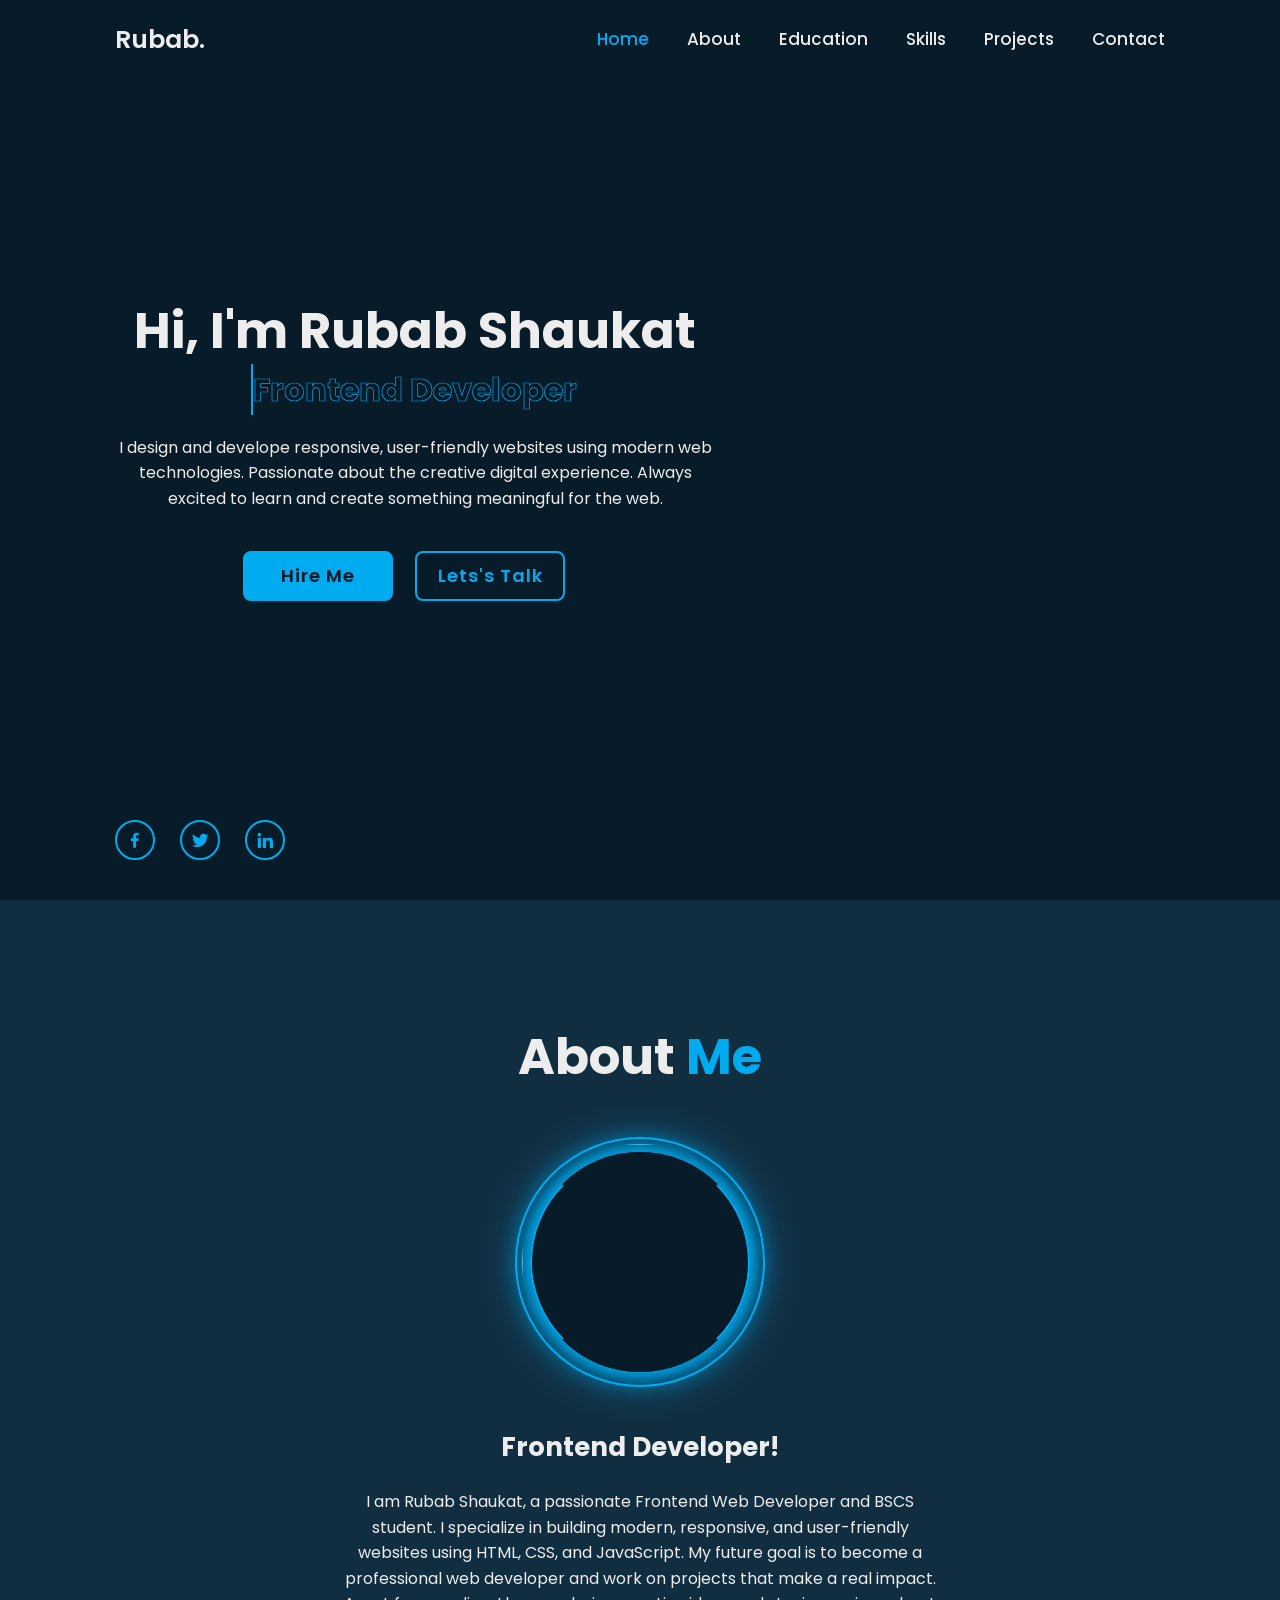
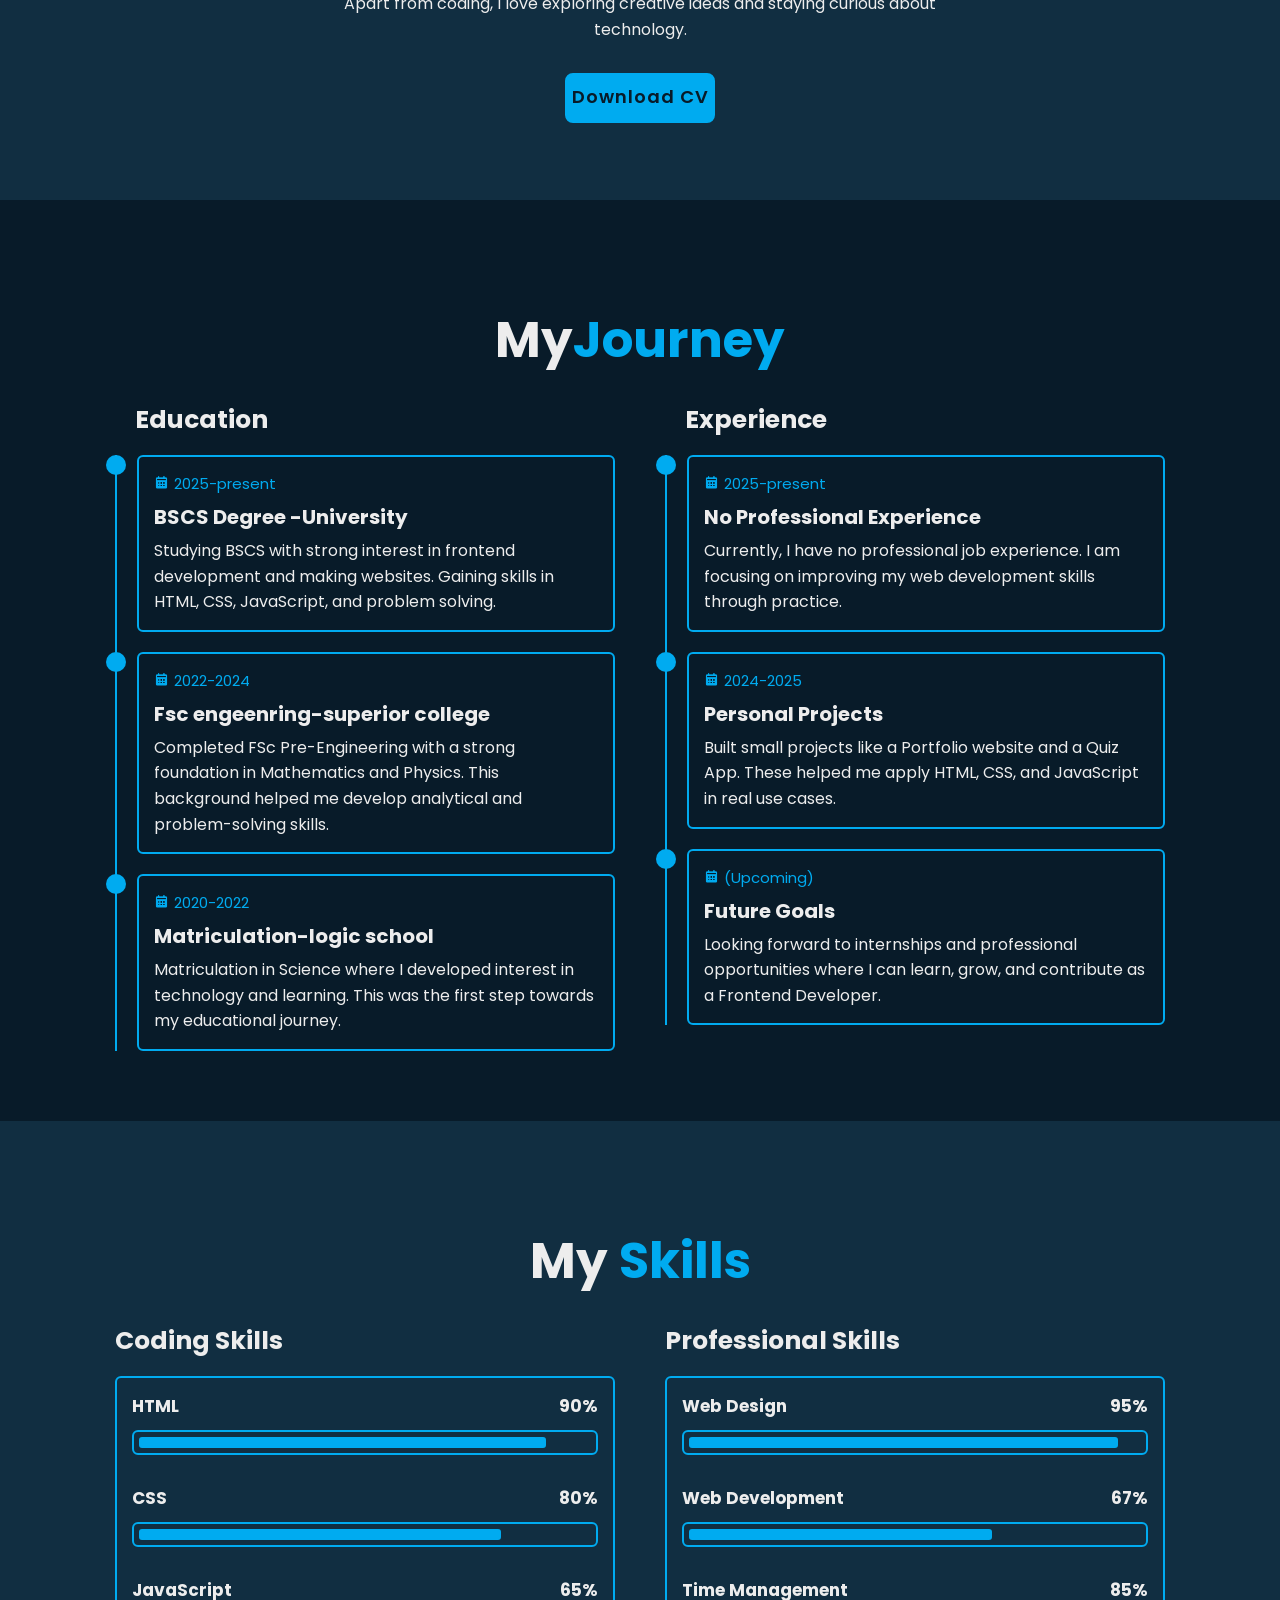
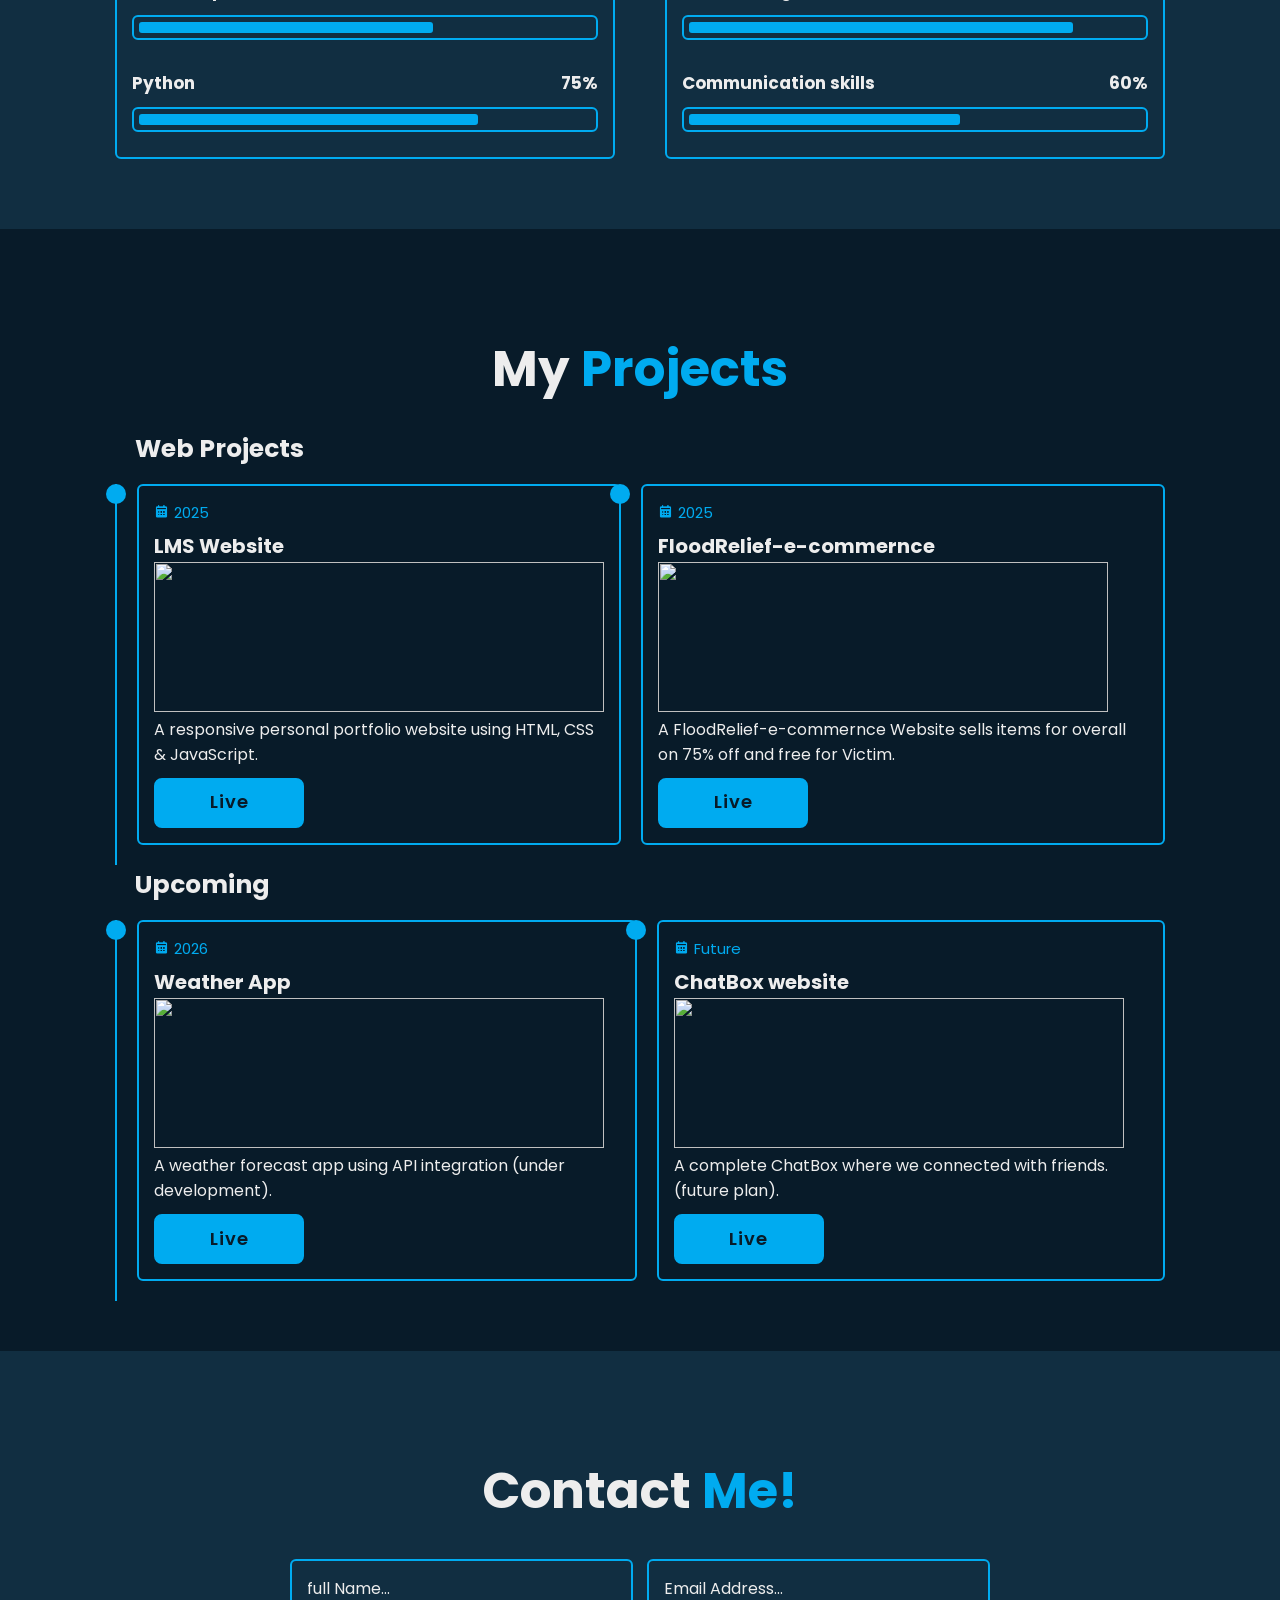
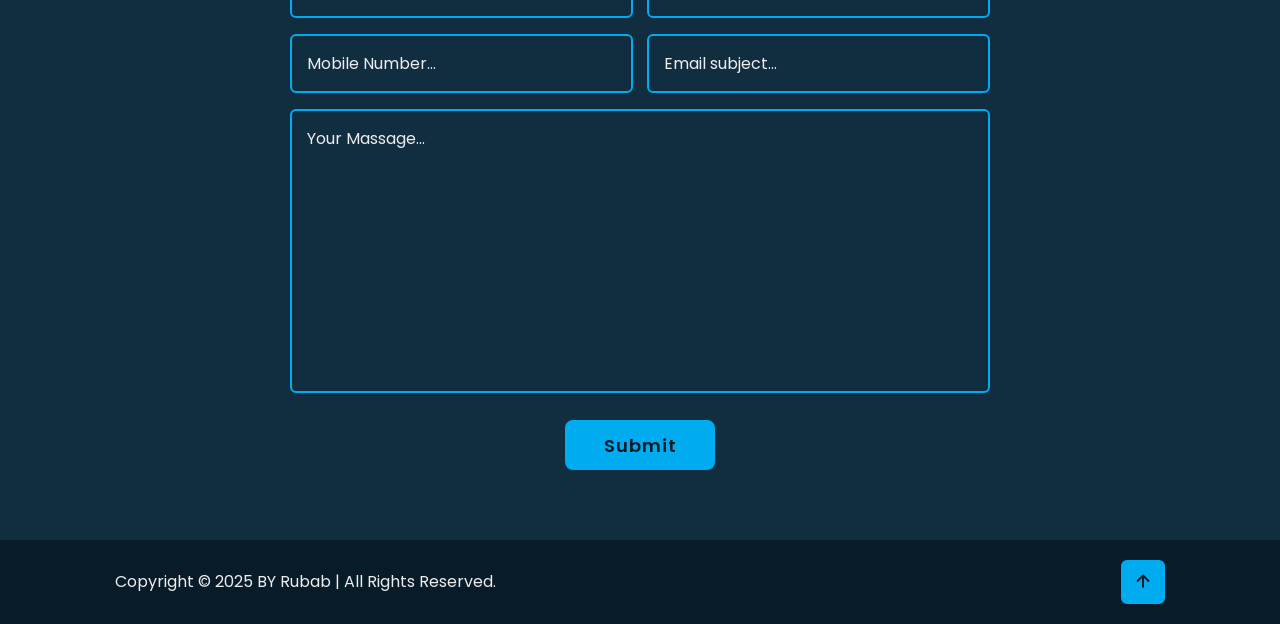
==== porfolio.html @ 474b60fb "Add files via upload" ====
<!DOCTYPE html>
<html lang="en">
<head>
    <meta charset="UTF-8">
    <meta name="viewport" content="width=device-width, initial-scale=1.0">
    <meta name="author" content="Rubab Shaukat">
    <meta name="description" content="Rubab Shaukat-Frontend Developer Portfolio">
    <meta name="keywords" content="Rubab Shaukat, Frontend Developer,HTML,CSS,Python Portfolio">
    <title>Rubab Shaukat'portfolio</title>
      <link rel="stylesheet" href="portfolio.css"
              <!-- box icons -->
    <link href="https://unpkg.com/boxicons@2.1.4/css/boxicons.min.css" rel='stylesheet'>

</head>
<body>
    <!-- header section -->
     <header class="header">
        <a href="#" class="logo">Rubab.<span class="animate" style="--i:1;"></span></a>

        <div class="bx bx-menu" id="menu-icon"><span class="animate" style="--i:2;"></span></div>


        <nav class="navbar">
        <a href="#home" class="active">Home</a>
        <a href="#about">About</a>
        <a href="#education">Education</a>
        <a href="#skills">Skills</a>
        <a href="#projects">Projects</a>
        <a href="#contact">Contact</a>

        <span class="active-nav"></span>
        <span class="animate" style="--i:2;"></span>
     </nav>
    </header>

     <!-- home section -->
      <section class="home show-animate" id="home">
        <div class="home-content">
            <h1>Hi, I'm <span>Rubab Shaukat</span></h1>
         <div class="text-animate">
            <h3>Frontend Developer</h3>
            <!-- <span class="animate" style="--i:3;"></span> -->
         </div>
         <p>I design and develope responsive,
        user-friendly websites using modern web technologies.
        Passionate about the creative digital experience.
        Always excited to learn and create something meaningful for the web.
        <span class="animate" style="--i:4;"></span>
         </p>
         <div class="btn-box">
            <a href="#" class="btn">Hire Me</a>
            <a href="#" class="btn">Lets's Talk</a>
            <span class="animate" style="--i:5;"></span>
         </div>
        </div>
         <div class="home-sci">
            <a href="#"><i class='bx bxl-facebook'></i></a>
            <a href="#"><i class='bx bxl-twitter'></i></a>
            <a href="#"><i class='bx bxl-linkedin'></i></a>
            <!-- <span class="animate" style="--i:6;"></span> -->
         </div>
         <div class="home-imghover"></div>
         <!-- <span class="animate " style="--i:7;"></span> -->
      </section>

      <!-- about section -->
       <section class="about" id="about">
         <h2 class="heading">About <span>Me</span></h2>
         <div class="about-img">
            <img src="images/main1.png" alt="">
            <span class="circle-spin"></span>
         </div>
         <div class="about-content">
            <h3>Frontend Developer!</h3>
            <p>I am Rubab Shaukat, a passionate Frontend Web Developer and BSCS student.  
            I specialize in building modern, responsive, and user-friendly websites using HTML, CSS, and JavaScript.    
            My future goal is to become a professional web developer and work on projects that make a real impact.  
            Apart from coding, I love exploring creative ideas and staying curious about technology.</p>
            <div class="btn-box btns">
               <a href="documents/CV.pdf" class="btn">Download CV</a>

            </div>
         </div>
       </section>
         <!-- Education section -->
          <section class="education" id="education">
            <h2 class="heading">My<span>Journey</span></h2>


       <div class="education-row">
         <div class="education-column">
            <h3 class="title">Education</h3>
            <div class="education-box">
               <div class="education-content">
                  <div class="content">
                     <div class="year"><i class='bx bxs-calendar'></i>2025-present</div>
                     <h3>BSCS Degree -University</h3>
                   <p>Studying BSCS with strong interest in frontend development and making websites.  
                    Gaining skills
                               in HTML, CSS, JavaScript, and problem solving.</p>
                  </div>
               </div>
               <div class="education-content">
                  <div class="content">
                     <div class="year"><i class='bx bxs-calendar'></i>2022-2024</div>
                     <h3>Fsc engeenring-superior college</h3>
                    <p>Completed FSc Pre-Engineering with a strong foundation in Mathematics and Physics.  
                      This background
                               helped me develop analytical and problem-solving skills.</p>
                  </div>
               </div>
                <div class="education-content">
                  <div class="content">
                     <div class="year"><i class='bx bxs-calendar'></i>2020-2022</div>
                     <h3>Matriculation-logic school</h3>
                      <p>Matriculation in Science where I developed interest in technology and learning.  
                          This was 
                                the first step towards my educational journey.</p>
                </div>
               </div>
            </div>
         </div>
         <div class="education-column">
            <h3 class="title">Experience</h3>
            <div class="education-box">
               <div class="education-content">
                  <div class="content">
                     <div class="year"><i class='bx bxs-calendar'></i>2025-present</div>
                     <h3>No Professional Experience</h3>
                   <p>Currently, I have no professional job experience. I am focusing on improving 
                               my web development skills through practice.</p>
                  </div>
               </div>
               <div class="education-content">
                  <div class="content">
                     <div class="year"><i class='bx bxs-calendar'></i>2024-2025</div>
                     <h3>Personal Projects</h3>
                    <p>Built small projects like a Portfolio website and a Quiz App. These helped me 
                          apply HTML, CSS, and JavaScript in real use cases.</p>
                  </div>
               </div>
                <div class="education-content">
                  <div class="content">
                     <div class="year"><i class='bx bxs-calendar'></i>(Upcoming)</div>
                     <h3>Future Goals</h3>
                      <p>Looking forward to internships and professional opportunities where I can learn, 
                         grow, and contribute as a Frontend Developer.</p>
                </div>
               </div>
            </div>
         </div>
       </div>
          </section>
                  <!-- skills section -->
                  <section class="skills" id="skills">
                     <h2 class="heading">My <span>Skills</span></h2>
                     <div class="skills-row">
                        <div class="skills-column">
                           <h2 class="title">Coding Skills</h2>
                           <div class="skills-box">
                              <div class="skills-content">
                                 <div class="progress">
                                    <h3>HTML<span>90%</span></h3>
                                    <div class="bar"><span></span></div>

                                 </div><div class="progress">
                                    <h3>CSS<span>80%</span></h3>
                                    <div class="bar"><span></span></div>
                                 </div>

                                 <div class="progress">
                                    <h3>JavaScript<span>65%</span></h3>
                                    <div class="bar"><span></span></div>
                                 </div>
                                   
                                 <div class="progress">
                                    <h3>Python <span>75%</span></h3>
                                    <div class="bar"><span></span></div>
                                 </div>
                              </div>
                           </div>
                        </div>
                        
                        <div class="skills-column">
                           <h2 class="title">Professional Skills</h2>
                           <div class="skills-box">
                              <div class="skills-content">
                                 <div class="progress">
                                    <h3>Web Design<span>95%</span></h3>
                                    <div class="bar"><span></span></div>

                                 </div><div class="progress">
                                    <h3>Web Development<span>67%</span></h3>
                                    <div class="bar"><span></span></div>
                                 </div>

                                 <div class="progress">
                                    <h3>Time Management <span>85%</span></h3>
                                    <div class="bar"><span></span></div>
                                 </div>
                                   
                                 <div class="progress">
                                    <h3>Communication skills <span>60%</span></h3>
                                    <div class="bar"><span></span></div>
                                 </div>
                              </div>
                           </div>
                        </div>
                       </div>
                  </section>   
              <!-- Projects section -->
<section class="projects" id="projects">
   <h2 class="heading">My <span>Projects</span></h2>

   <!-- <div class="projects-row"> -->

      <div class="projects-column">
         <h3 class="title">Web Projects</h3>
         <div class="projects-box">

            <div class="projects-content">
               <div class="content">
                  <div class="year"><i class='bx bxs-calendar'></i>2025</div>
                  <h3>LMS Website</h3>
                  <img src="https://media.istockphoto.com/id/1411195926/photo/project-manager-working-on-laptop-and-updating-tasks-and-milestones-progress-planning-with.jpg?s=612x612&w=0&k=20&c=5A0CEsRbIrgnci0Q7LSxbrUZ1pliXy8C04ffpnjnVIw=">
                  <p>A responsive personal portfolio website using HTML, CSS & JavaScript.</p>
                  <div class="btn-box btns">
                     <a href="lms.html" class="btn">Live</a>
                  </div>
               </div>
            </div>

            <div class="projects-content">
               <div class="content">
                  <div class="year"><i class='bx bxs-calendar'></i>2025</div>
                  <h3>FloodRelief-e-commernce</h3>
                  <img src="images/flood image.png">
                  <p>A FloodRelief-e-commernce Website sells items for overall on 75% off and free for Victim.</p>
                  <div class="btn-box btns">
                     <a href="e-commernce.html" class="btn">Live</a>
                  </div>
               </div>
            </div>

         <!-- </div> -->
      </div>

      <div class="projects-column">
         <h3 class="title">Upcoming</h3>
         <div class="projects-box">

            <div class="projects-content">
               <div class="content">
                  <div class="year"><i class='bx bxs-calendar'></i>2026</div>
                  <h3>Weather App</h3>
                  <img src="https://uizard.io/static/cc8ecd7d1ee2829cb731e19bc9068a97/a8e47/3f890990a7fa974eb4738e037c054e2e91b3fa41-1440x835.png">
                  <p>A weather forecast app using API integration (under development).</p>
                  <div class="btn-box btns">
                     <a href="#" class="btn">Live</a>
                  </div>
               </div>
            </div>

            <div class="projects-content">
               <div class="content">
                  <div class="year"><i class='bx bxs-calendar'></i>Future</div>
                  <h3>ChatBox website</h3>
                  <img src="https://img.freepik.com/free-vector/dialogue-chat-clouds-speech-bubble-icon-from-lines-triangles-particle-style-design-low-poly-technology-devices-people-communication-concept-blue-background_587448-471.jpg">
                  <p>A complete ChatBox where we connected with friends. (future plan).</p>
                  <div class="btn-box btns">
                     <a href="#" class="btn">Live</a>
                  </div>
               </div>
            </div>

         </div>
      </div>
         </div>
   
   </div>
</section>


                  <!-- Contact section -->

                  <section class="contact" id="contact">
                     <h2 class="heading">
                        Contact <span>Me!</span>
                     </h2>
                     <form action="#">
                        <div class="input-box">
                           <div class="input-field">
                              <input type="text" placeholder="full Name..." required> 
                              <span class="focus"></span>
                           </div>

                           <div class="input-field">
                              <input type="text" placeholder="Email Address..." required> 
                              <span class="focus"></span>
                           </div>
                        </div>
                           
                        <div class="input-box">
                           <div class="input-field">
                              <input type="number" placeholder="Mobile Number..." required> 
                              <span class="focus"></span>
                           </div>

                           <div class="input-field">
                              <input type="text" placeholder="Email subject..." required> 
                              <span class="focus"></span>
                           </div>
                        </div>

          <div class="textarea-field">
            <textarea name="" id="" cols="30" rows="10" placeholder="Your Massage..."></textarea>
            <span class="focus"></span>
          </div>
             <div class="btn-box btns">
               <button type="submit" class="btn">
                Submit
               </button>
             </div>
              </form>
            </section>
                  <!----footer section -->


            <footer class="footer">
               <div class="footer-text">
                  <p>Copyright &copy; 2025 BY Rubab | All Rights Reserved.</p>
               </div>
               <div class="footer-iconTop">
                  <a href="#"><i class='bx bx-up-arrow-alt'></i></a>
               </div>
            </footer>
            <script src="portfolio.js"></script>

</body>
</html>
---- portfolio.css ----
@import url('https://fonts.googleapis.com/css2?family=poppins:wight@300;400;500;600;700;800;900&display=swap');

*{
    font-family: 'poppins',sans-serif;
    margin: 0;
    padding: 0;
    box-sizing: border-box;
    text-decoration: none;
    border: none;
    outline: none;
    scroll-behavior: smooth;
}

:root{
    --bg-color:#081b29;
    --second-bg-color:#112e41;
    --text-color:#ededed;
    --main-color:#00abf0;
    --third-bg-color:#f000cc;

}
html{
    font-size: 62.5%;
    overflow-x: hidden;
}
body{
    background: var(--bg-color);
    color: var(--text-color);
    font-family: Arial, sans-serif;
     line-height: 1.6;  
}
.header{
    position: fixed;
    top: 0;
    left: 0;
    width: 100%;
    padding: 2rem 9%;
    background: transparent;
    display: flex;
    justify-content: space-between;
    align-items: center;
    z-index: 100; 
    transition: .3s;
}
.header.sticky{
    background: var(--bg-color);
}

.logo {
    position: relative;
    font-size: 2.5rem;
    color: var(--text-color);
    font-weight: 600;
    
}
 .navbar {
    position: relative;
 }

.navbar a{
    font-size: 1.7rem;
    color: var(--text-color);
    font-weight: 500;
    margin-left: 3.5rem;
    transition: .3s;
}
.navbar a:hover{
    color: var(--main-color);
}
.navbar a:hover,
.navbar a.active{
    color: var(--main-color);
}
#menu-icon{
    position: relative;
    font-size: 3.6rem;
    color: var(--text-color);
    cursor: pointer;
     display: none;

}

section{
    min-height: 100vh;
    padding: 10rem 9% 2rem;
   /* padding: 80px 10%; */
   opacity: 0;
   transform: translateY(50px);
   transition: all 1s ease;

}
section.show {
  opacity: 1;
  transform: translateY(0);
}

.home{
    display: flex;
    align-items: center;
    padding: 0 9%;
    background: url(images/abcd.png) no-repeat ;
    background-size:750px 570px;
    background-position:right;

}
 .home-content{
    max-width: 60rem;
    z-index: 99;
    display: flex;
    align-items: center;
    flex-direction: column;
    text-align: center;
 }
 .home-content h1{
    /* position: relative;
    display: inline-block; */
    font-size: 5rem;
    font-weight: 700;
    line-height: 1.3;
 }

 .home-content h1 span{
    color: var(--text-color);
 }
 .home-content .text-animate{
    position: relative;
    width: 32.8rem;
 }

.home-content .text-animate h3{
    font-size: 3.2rem;
    font-weight: 700;
    color: transparent;
    -webkit-text-stroke: .7px var(--main-color);
    background-image:linear-gradient(var(--main-color),var(--main-color));
    background-repeat: no-repeat;
    -webkit-background-clip: text;
    background-position: -33rem 0;
    animation: homeBgText 6s linear infinite;
    animation-delay: 2s;
}
 .home-content .text-animate h3::before{
    content: "";
    position: absolute;
    top: 0;
    left: 0;
    width: 0;
    height: 100%;
    border-right: 2px solid var(--main-color);
    z-index: -1;
    animation: homeCursorText 6s linear infinite;
    animation-delay: 2s;
 }


.home-content p{
    font-size: 1.6rem;
    margin: 2rem 0 4rem;
}
.btn-box{
    position: relative;
    display: flex;
    justify-content: space-between;
    width: 34.5rem;
    height: 5rem;
}
.btn-box .btn{
    position: relative;
    display: inline-flex;
    justify-content: center;
    align-items: center;
    width: 15rem;
    height: 100%;
    background: var(--main-color);
     border: .2rem solid var(--main-color);
     border-radius: .8rem;
     font-size: 1.8rem;
     font-weight: 600;
     letter-spacing: .1rem;
     color: var(--bg-color);
     z-index: 1;
     overflow: hidden;
     transition: .5s;
}
.btn-box .btn:hover{
    color: var(--main-color);
}
.btn-box .btn:nth-child(2){
    background: transparent;
    color: var(--main-color);
}
.btn-box .btn:nth-child(2):hover{
    color: var(--bg-color);
}
.btn-box .btn:nth-child(2)::before{
    background: var(--main-color);
}

.btn-box .btn::before{
    content: "";
    position: absolute;
    top: 0;
    left: 0;
    width: 0;
    height: 100%;
    background: var(--bg-color);
    z-index: -1;
    transition: .5s;
}
.btn-box .btn:hover:before{
      width: 100%;
}
.home-sci{
    position: absolute;
    bottom: 4rem;
    width: 170px;
    display: flex;
    justify-content: space-between;

}
.home-sci a{
    position: relative;
    display: inline-flex;
    justify-content: center;
    align-items: center;
    width: 40px;
    height: 40px;
    background: transparent;
    border: .2rem solid var(--main-color);
    border-radius: 50%;
    font-size: 20px;
    color: var(--main-color);
    z-index: 1;
    overflow: hidden;
    transition: .5s;

}
.home-sci a:hover{
    color: var(--bg-color);
}

.home-sci a::before{
    content: "";
    position: absolute;
    top: 0;
    left: 0;
    width: 0;
     height: 100%;
     background: var(--main-color);
     z-index: -1;
     transition: .5s;
     
    
}
 .home-sci a:hover::before{
        width: 100%;
 }

 .home-imghover{
    position: absolute;
    top: 0;
    right: 0;
    width: 45%;
    height: 100%;
    background: transparent;
    transition: 3s;

 }
 .home-imghover:hover{
    background: var(--bg-color);
     opacity: 1;
 }
  .about {
    display: flex;
    justify-content: center;
    align-items: center;
    flex-direction: column;
    gap: 2rem;
    background:var(--second-bg-color);
    padding-bottom: 6rem;
 }
 .heading{
    font-size: 5rem;
    margin-bottom: 2rem;
    text-align: center;

 }
 span{
    color: var(--main-color);
 }
 .about-img{
    position: relative;
    width: 25rem;
    height: 25rem;
     border-radius:50%;
    display: flex;
    justify-content: center;
    align-items: center;
    /* background: var(--second-bg-color); */
 }
.about-img img{
    background: var(--bg-color);
    border-radius: 60%;
    border: .2rem solid var(--main-color);
    width: 250px;
     height: 250px;
    padding: 5px;
    animation: spin 8s linear infinite;
}

.about-img .circle-spin{
    position: absolute;
    transition: translate(-50%,50%) rotate(0);
    border: 50%;
    border-top: .2rem solid var(--bg-color);
    border-bottom: .2rem solid var(--bg-color);
    border-left: .2rem solid var(--main-color);
    border-right: .2rem solid var(--main-color);
    border-radius: 50%;
    top: 50%;
   left: 50%;
   width: 220px;
   height: 220px;
   transform: translate(-50%, -50%);
   animation: circleRotate 8s linear infinite;
   z-index: 1;
   box-shadow: 0 0 15px var(--main-color), 
              0 0 30px var(--main-color), 
              0 0 45px var(--main-color);
}
 .about-content{
    text-align: center;
    margin-top: 20px;
   max-width: 600px;
 }
 .about-content h3{
    font-size: 2.6rem;
 }
 .about-content p{
    font-size: 1.6rem;
    margin: 2rem 0 3rem;
 }
 .btn-box.btns{
    display: inline-block;
    width: 15rem;
 }
   .btn-box.btns a::before{
    background: var(--bg-color);
   }

   .education{
    display: flex;
    justify-content: center;
    align-items: center;
    flex-direction: column;
    min-height: auto;
    padding-bottom: 5rem;

   }
    .education .education-row{
        display: flex;
        flex-wrap: wrap;
        gap: 5rem;
    }
    .education-row .education-column{
        flex: 1 1 40rem;
    }
    .education-column .title{
        font-size: 2.5rem;
        margin: 0 0 1.5rem 2rem;
    }
    .education-column .education-box{
           border-left:.2rem solid var(--main-color);

    }
    .education-box .education-content{
        position: relative;
        padding-left: 2rem;
    }
    .education-box .education-content::before{
        content: "";
        position: absolute;
        top: 0;
        left: -1.1rem;
        width: 2rem;
        height: 2rem;
        background: var(--main-color);
        border-radius: 50%;
    }


    .education-content .content{
        position: relative;
        padding: 1.5rem;
        border: .2rem  solid var(--main-color);
        border-radius: .6rem;
        margin-bottom: 2rem;
        overflow: hidden;
    }
   .education-content .content::before{
    content: "";
     position: absolute;
     top: 0;
     left: 0;
     width: 0;
     height: 100%;
     background: var(--second-bg-color);
     z-index: -1;
     transition: .5s;
  }
    .education-content .content:hover:before{
          width: 100%;
    }
    .education-content .content .year{
        font-size: 1.5rem;
        color:var(--main-color);
        padding-bottom: .5rem;
    }
    .education-content .content .year i{
        padding-right: .5rem;
    }
    .education-content .content h3{
        font-size: 2rem;
    }
    .education-content .content p{
        font-size: 1.6rem;
        padding-top: .5rem;
    }

    .skills{
        min-height: auto;
        padding-bottom: 7rem;
        background: var(--second-bg-color);
    }
    .skills .skills-row{
        display: flex;
        flex: wrap;
        gap: 5rem;
     }
      .skills-row .skills-column{
        flex: 1 1 40rem;

      }
      .skills-column .title{
        font-size: 2.5rem;
        margin: 0 0 1.5rem;
      }
      .skills-box .skills-content{
        position: relative;
        border: .2rem solid var(--main-color);
        border-radius: .6rem;
        padding: .5rem 1.5rem;
        z-index: 1;
        overflow: hidden;
      }
     .skills-box .skills-content::before{
         content: "";
         position: absolute;
         top: 0;
         left: 0;
         width: 0;
         height: 100%;
         background: var(--bg-color);
         z-index:-1;
         transition: .5s;
    }
    .skills-box .skills-content:hover:before{
         width: 100%;
    }

       .skills-content .progress{
        padding: 1rem 0;
       }
       .skills-content .progress h3{
        font-size: 1.7rem;
        display: flex;
        justify-content: space-between;
       }

       .skills-content .progress h3 span{
        color: var(--text-color);
       }
       .skills-content .progress .bar{
        height: 2.5rem;
        border-radius: .6rem;
        border: .2rem solid var(--main-color);
        padding: .5rem;
        margin: 1rem 0;
       }
       .skills-content .progress .bar span{
        display: block;
        height: 100%;
        border-radius: .3rem;
        background: var(--main-color);
       }
       .skills-column:nth-child(1) .skills-content .progress:nth-child(1) .bar span{
        width: 90%;
       }
       .skills-column:nth-child(1) .skills-content .progress:nth-child(2) .bar span{
        width: 80%;
       }
       .skills-column:nth-child(1) .skills-content .progress:nth-child(3) .bar span{
        width: 65%;
       }
       .skills-column:nth-child(1) .skills-content .progress:nth-child(4) .bar span{
        width: 75%;
       }

       .skills-column:nth-child(2) .skills-content .progress:nth-child(1) .bar span{
        width: 95%;
       }
       .skills-column:nth-child(2) .skills-content .progress:nth-child(2) .bar span{
        width: 67%;
       }
       .skills-column:nth-child(2) .skills-content .progress:nth-child(3) .bar span{
        width: 85%;
       }
       .skills-column:nth-child(2) .skills-content .progress:nth-child(4) .bar span{
        width: 60%;
       }


          .projects {
            display: flex;
            justify-content: center;
             align-items: center;
             flex-direction: column;
             min-height: auto;
              padding-bottom: 5rem;
             background: var(--bg-color);
}

        .projects .projects-row {
            display: flex;
           flex-wrap: wrap;
            gap: 5rem;
}

         .projects-row .projects-column {
           flex: 1 1 40rem;
}

        .projects-column .title {
            font-size: 2.5rem;
             margin: 0 0 1.5rem 2rem;
}

         .projects-column .projects-box {
         border-left: .2rem solid var(--main-color);
           display: flex;
}

       .projects-box .projects-content {
         position: relative;
         padding-left: 2rem;
         display: flex;
}

      .projects-box .projects-content::before {
         content: "";
        position: absolute;
        top: 0;
       left: -1.1rem;
       width: 2rem;
        height: 2rem;
       background: var(--main-color);
        border-radius: 50%;
}

         .projects-content .content {
        position: relative;
       padding: 1.5rem;
         border: .2rem solid var(--main-color);
         border-radius: .6rem;
      margin-bottom: 2rem;
         overflow: hidden;
}

           .projects-content .content::before {
          content: "";
        position: absolute;
           top: 0;
          left: 0;
          width: 0;
         height: 100%;
       background: var(--bg-color);
        z-index: -1;
         transition: .5s;
}

          .projects-content .content:hover::before {
             width: 100%;
}

             .projects-content .content .year {
              font-size: 1.5rem;
               color: var(--main-color);
              padding-bottom: .5rem;
}

            .projects-content .content .year i {
               padding-right: .5rem;
}

            .projects-content .content h3 {
               font-size: 2rem;
}

            .projects-content .content p {
             font-size: 1.6rem;
              padding-top: .5rem;
              margin-bottom: 1rem;
}

           .projects-column .projects-content .content img{
            display: flex;
             width: 450px;
              height: 150px;
 }

       .contact{
        min-height: auto;
        padding-bottom: 7rem;
        background: var(--second-bg-color);
       }
       .contact form{
        max-width: 70rem;
        margin: 0 auto;
        text-align: center;
       }
        .contact form .input-box{
            position: relative;
            display: flex;
            justify-content: space-between;
            flex-wrap: wrap;

        }
         
        .contact form .input-box .input-field{
             position: relative;
             width: 49%;
             margin: .8rem 0;
        }
          .contact form .input-box .input-field input,
          .contact form .textarea-field textarea
          {
            width: 100%;
            height: 100%;
            padding: 1.5rem;
            font-size: 1.6rem;
            color: var(--text-color);
            background: transparent;
            border-radius: .6rem;
            border: .2rem solid var(--main-color);
          }

           .contact form .input-box .input-field input::placeholder,
          .contact form .textarea-field textarea::placeholder{
            color: var(--text-color);
          }

          .contact form .focus{
            position:absolute;
            top: 0;
            left: 0;
            width: 0;
            height: 100%;
            background: var(--second-bg-color);
            border-radius: .6rem;
            z-index: -1;
            transition:.5s;
          }
          .contact form .input-box .input-field input:focus~ .focus,
          .contact form .input-box .input-field input:valid~ .focus,
          .contact form .textarea-field textarea:focus~ .focus,
          .contact form .textarea-field textarea:valid~ .focus {
            width: 100%;
          }

          .contact form .textarea-field{
            position: relative;
            margin: .8rem 0 2.7rem;
            display: flex;
          }
         .contact form .textarea-field textarea{
            resize: none;
         }
         .contact form .btn-box.btns .btn{
            cursor: pointer;
         }

         .footer{
            display: flex;
            justify-content: space-between;
            align-items: center;
            flex-wrap: wrap;
            padding: 2rem 9%;
            background: var(--bg-color);
         }
         .footer-text p{
            font-size: 1.6rem;
         }
         .footer-iconTop a{
            position: relative;
            display: inline-flex;
            justify-content: center;
            align-items: center;
            padding: .8rem;
            background: var(--main-color);
            border: .2rem solid var(--main-color);
            border-radius: .6rem;
            z-index: 1 ;
            overflow: hidden;
         }
         .footer-iconTop a::before{
            content: "";
            position: absolute;
            top: 0;
            left: 0;
            width: 0;
            height: 100%;
            background: var(--second-bg-color);
            z-index: -1;
            transition: .5s;
         }
         .footer-iconTop a:hover:before{
            width: 100%;
         }
          .footer-iconTop a i{
            font-size: 2.4rem;
            color: var(--bg-color);
            transition: .5s;
          }
          .footer-iconTop a:hover i{
            color: var(--main-color);
          }
 /* breakpoints */
   @media (max-width:1200px){
    html{
     font-size: 55%; 
    }
   } 
   @media (max-width:991px){
    .header{
        padding: 2rem 4%;
    }
   }
   @media (max-width:768px){
    .header{
        background: var(--bg-color);
    }

#menu-icon{
    display: block;
}
 .navbar{
    position: absolute;
    top: 100%;
    left: -100%;
    width: 100%;
    padding: 1rem 4%;
    background: var(--main-color);
    box-shadow: 0 .5rem 1rem rgba(0,0,0,0.2);
    transition: .25s ease;
    transition-delay: .25s;
 }
  .navbar.active{
    left:0;
    transition-delay: 0s;
  }

  .navbar .active-nav{
    position: absolute;
    top:0;
    left: -100%;
    width: 100%;
    height: 100%;
    background: var(--bg-color);
    border-top: .1rem solid rgba(0,0,0,0.2);
    z-index: -1;
    transition: .25s ease;
    transition-delay: 0s;

  }
  .navbar.active .active-nav{
    transition-delay: .25s;
    left: 0;
  }

 .navbar a{
    display: block;
    font-size: 2rem;
    margin:3rem 0;
    transform: translateX(-20rem);
    transition: .25s ease;
    transition-delay: 0s;
 }
 .navbar.active a{
    transform: translateX(0);
    transition-delay: .25s;
 }
 .home-imghover {
    pointer-events: none;
    background: var(--bg-color);
    opacity: -6;
 }
   }
   @media (max-width:520px){
           html{
            font-size: 50%;
            flex-direction: column;
           }
           .home-sci {
            width: 160px;
           }
           .home-sci a{
            width: 38px;
            height: 38px;
           }
   }

    @media (max-width:462px){
        .home-content h1{
            font-size: 5.2rem;
        }
        .education {
            padding: 10rem 4% 5rem 5%;
        }
        .projects{
            padding: 10rem 4% 5rem 5%
        }
     .contact form .input-box .input-field {
        width: 100%;
     }

     .footer {
        flex-direction: column-reverse;
     }
     .footer p {
        margin-top: 2rem;
        text-align: center;
     }
    }
    @media (max-width:371px){
        .home{
            justify-content: center;
        }
    }
    /* KEYFRAMES ANIMATION */
    @keyframes homeBgText{
        0%,
        10%,
        100% {
            background-position: -33rem 0;
        }
        65%,
        85% {
            background-position: 0 0;
        }
    }

    @keyframes homeCursorText{
        0%,
        10%,
        100% {
            width: 0;
        }
        65%,
        78%,
         85% {
            width: 100%;
            opacity: 1;
        }
        75%,
        81%{
            opacity: 0;
        }
    }



    @keyframes showRight {
        100% {
            width: 0;
        }
    }

@keyframes spin {
  from { transform: rotate(0deg); }
  to { transform: rotate(360deg); }
}
@media (max-width: 768px) {
  section {
    padding: 60px 20px;
  }

  .about-img img {
    width: 180px;
    height: 180px;
  }

  .projects .projects-container {
    grid-template-columns: 1fr;
  }
}
@keyframes circleRotate {
  0% {
    transform: translate(-50%, -50%) rotate(0deg);
  }
  100% {
    transform: translate(-50%, -50%) rotate(360deg);
  }
}
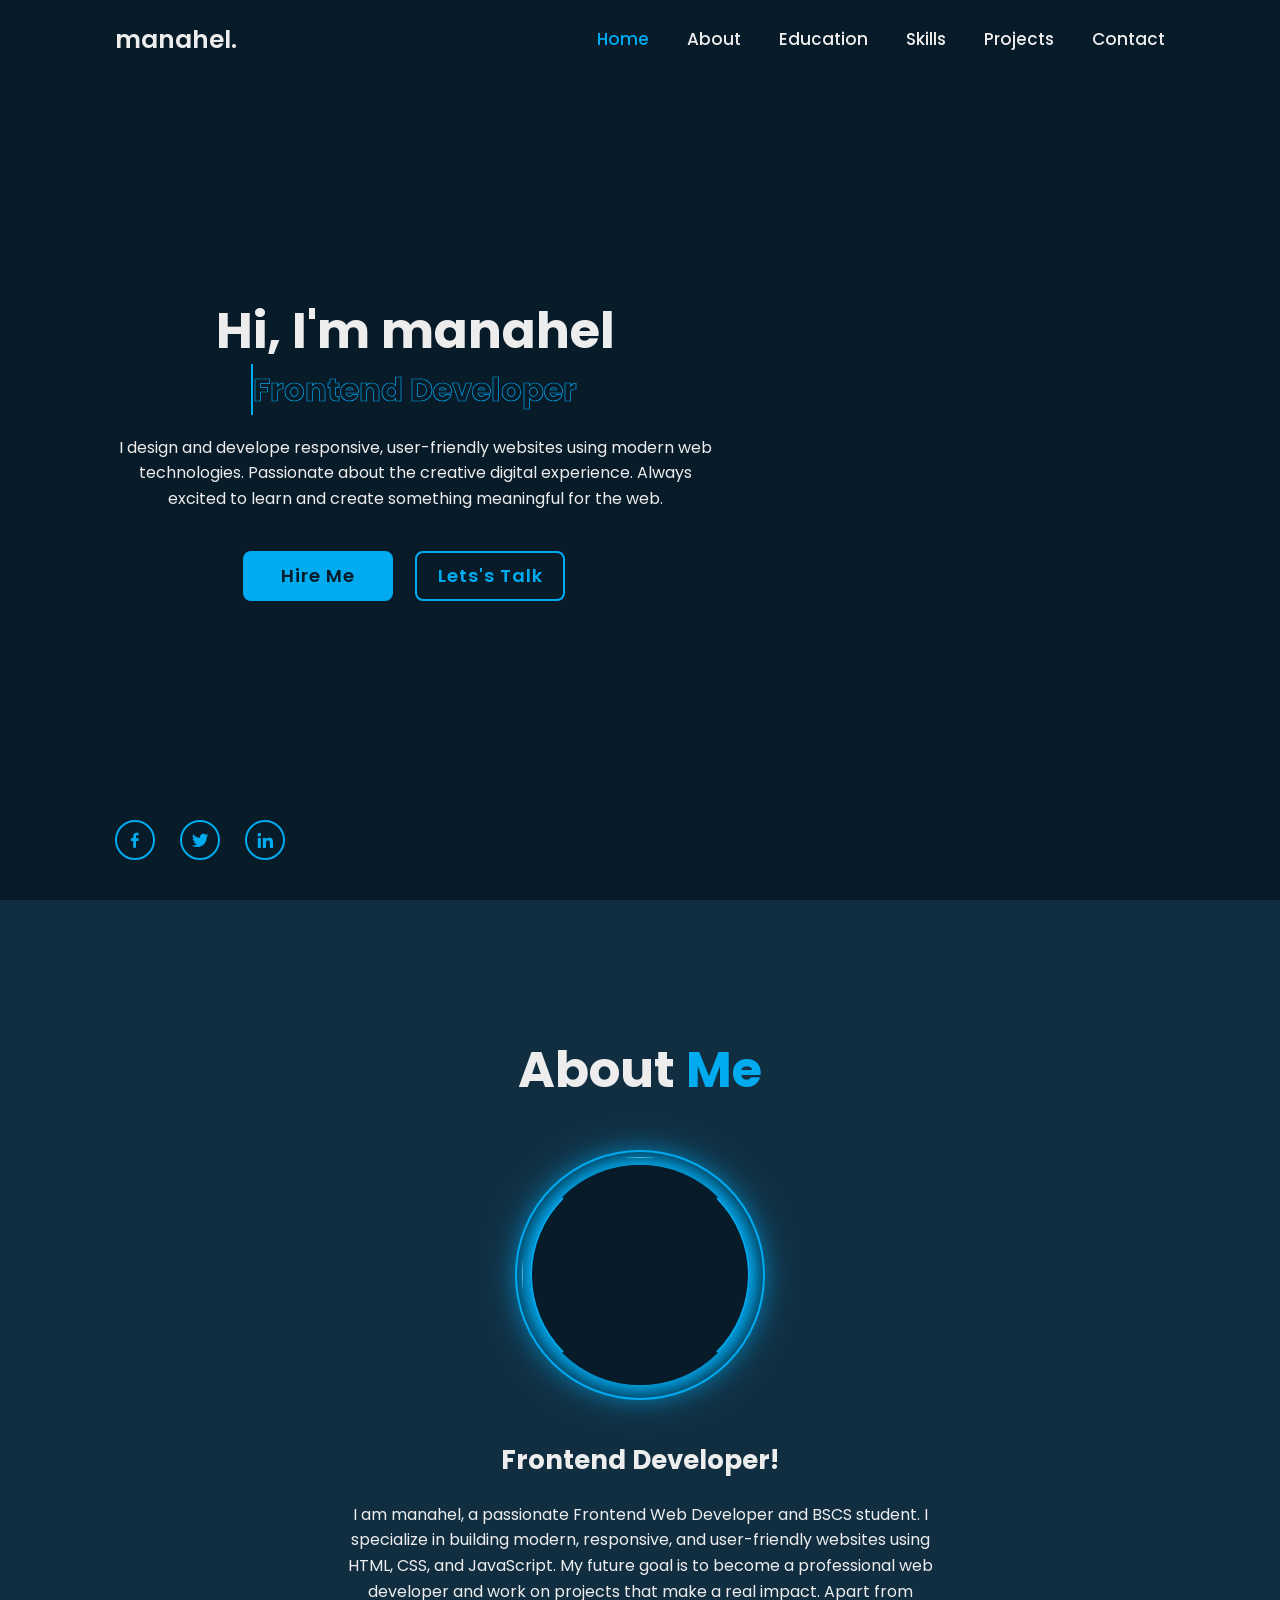
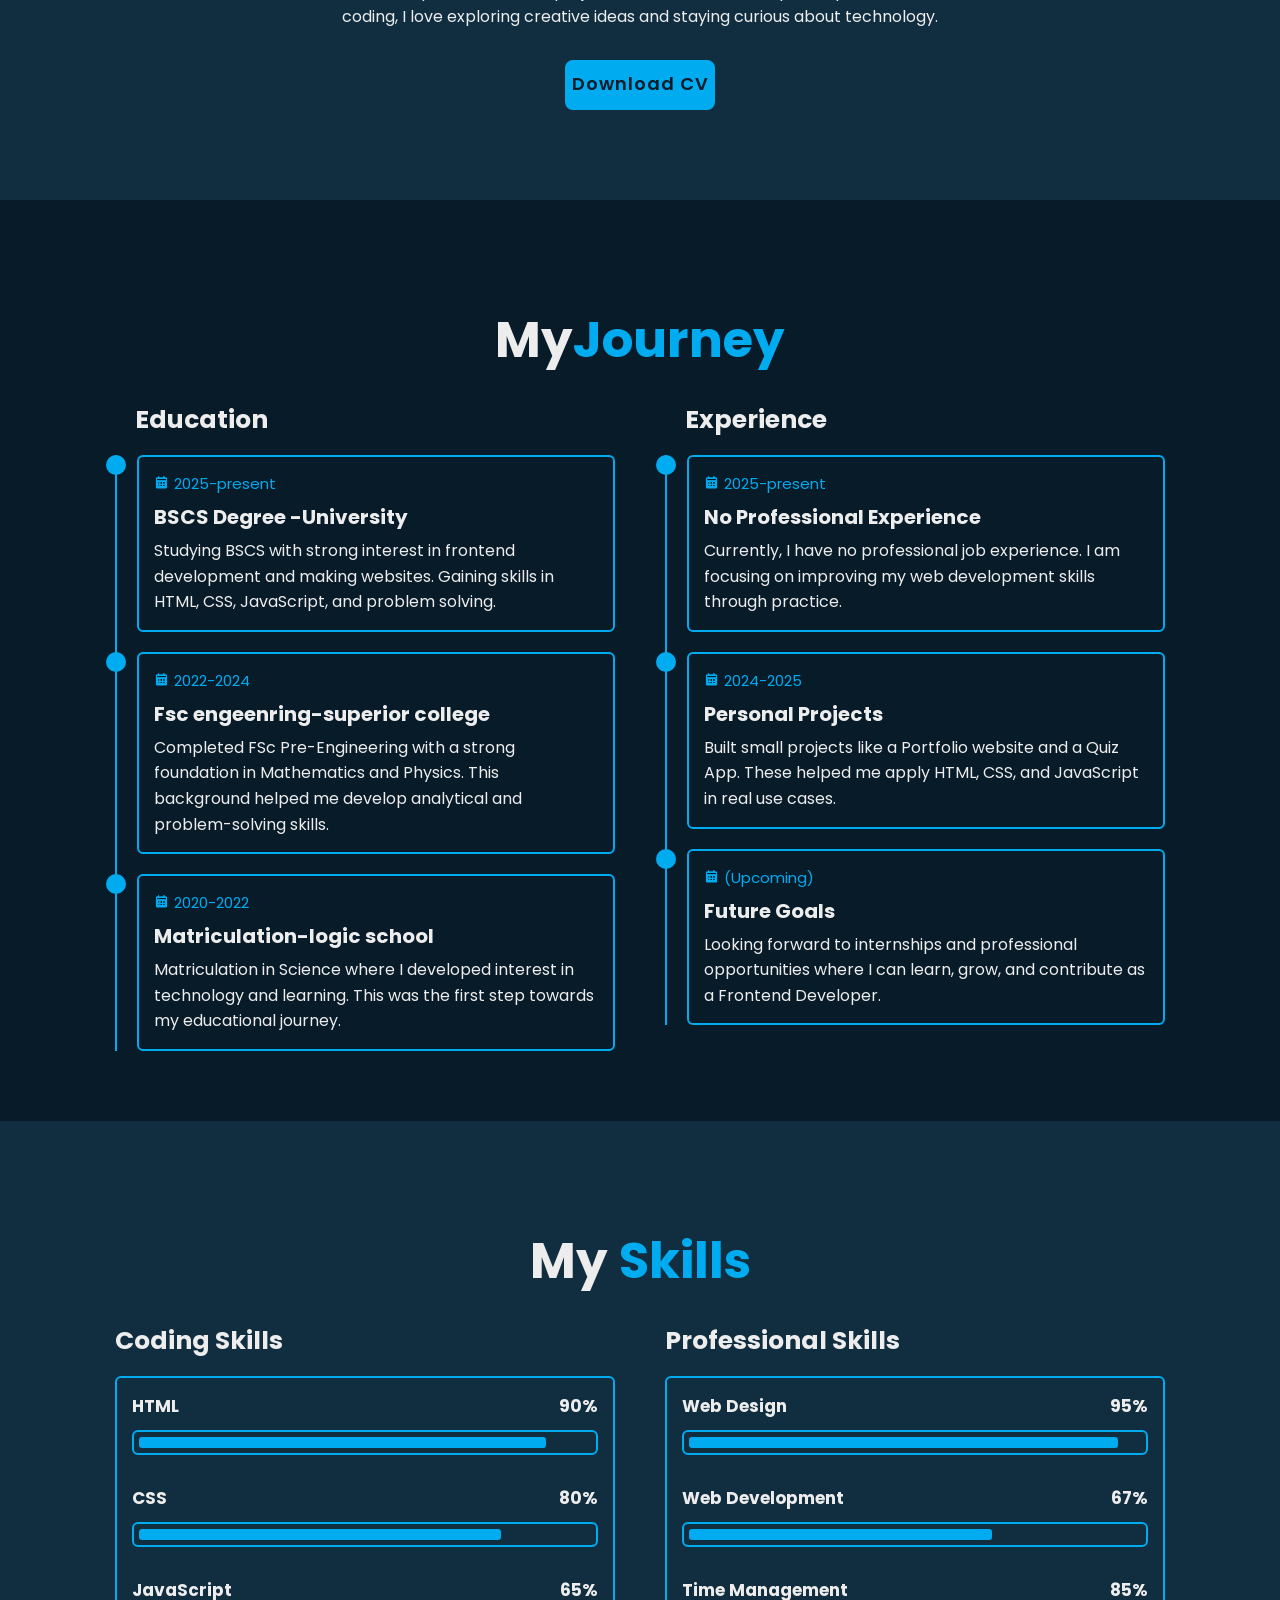
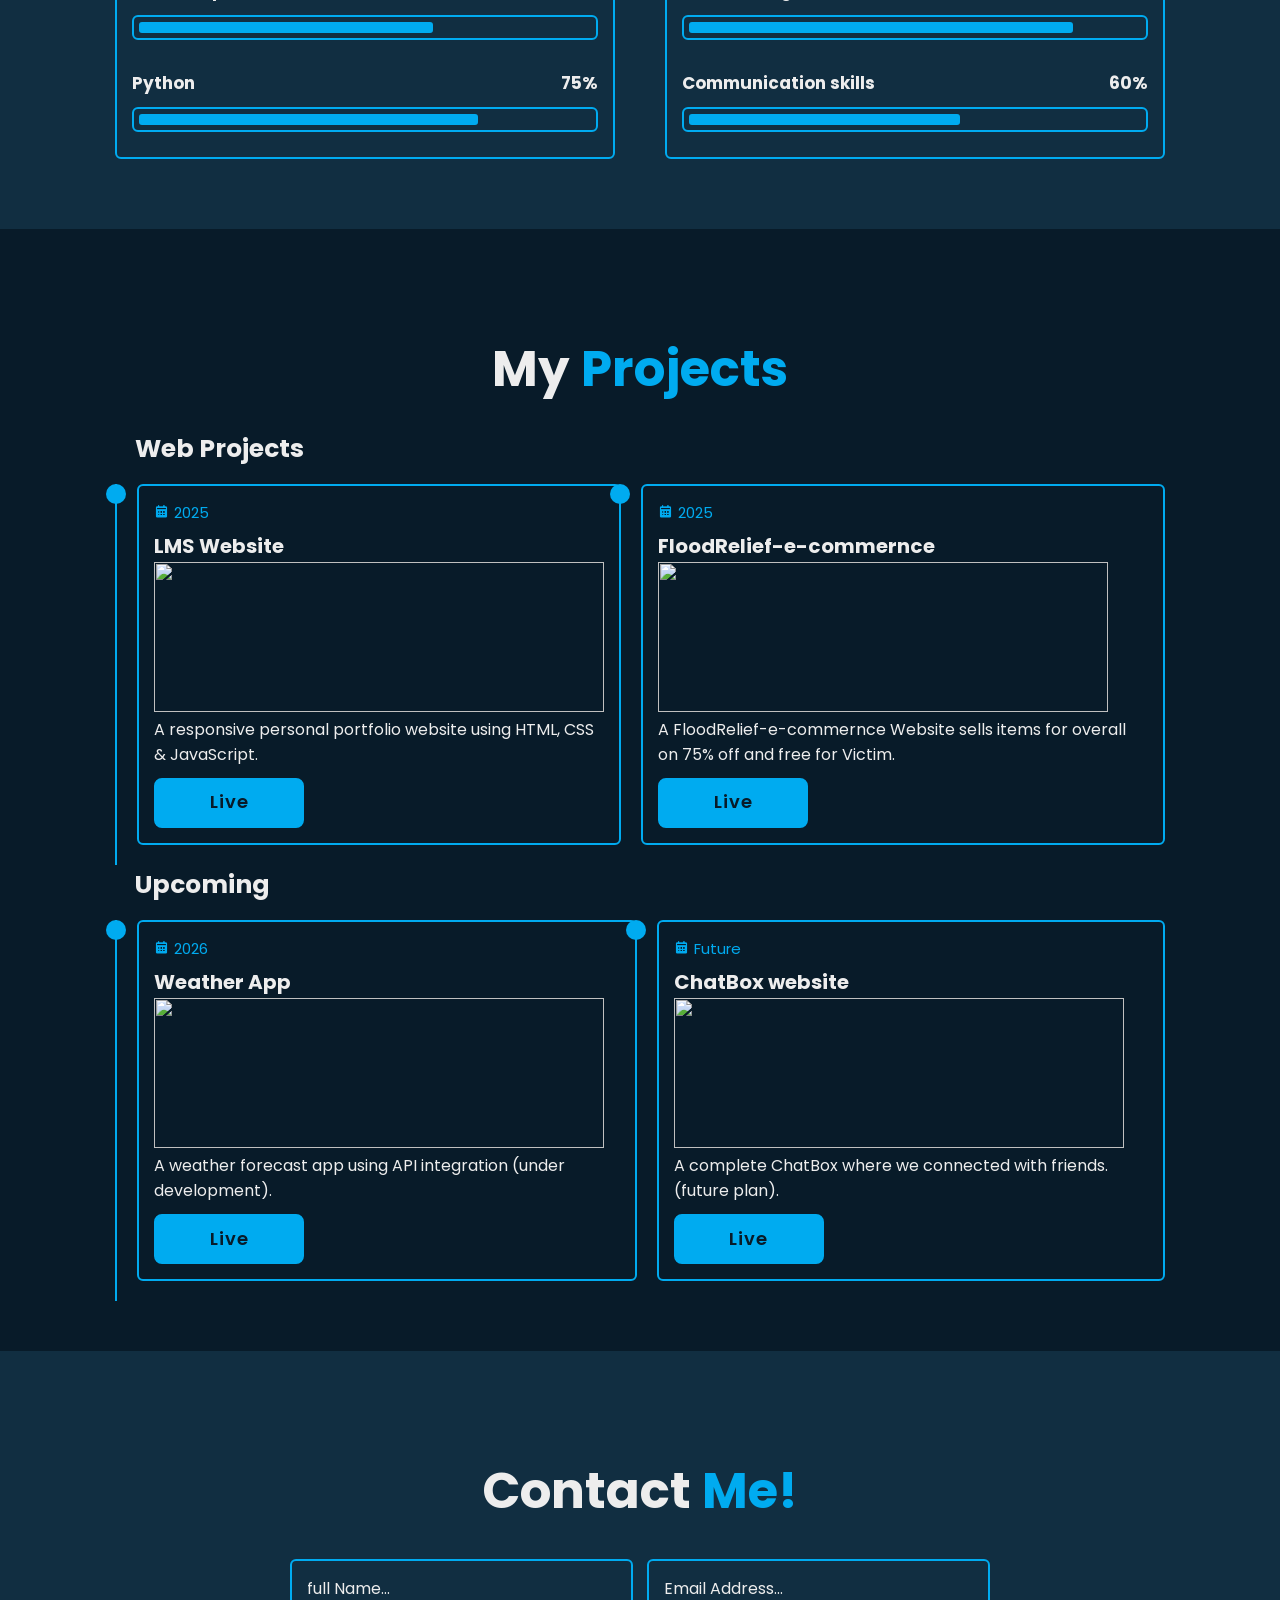
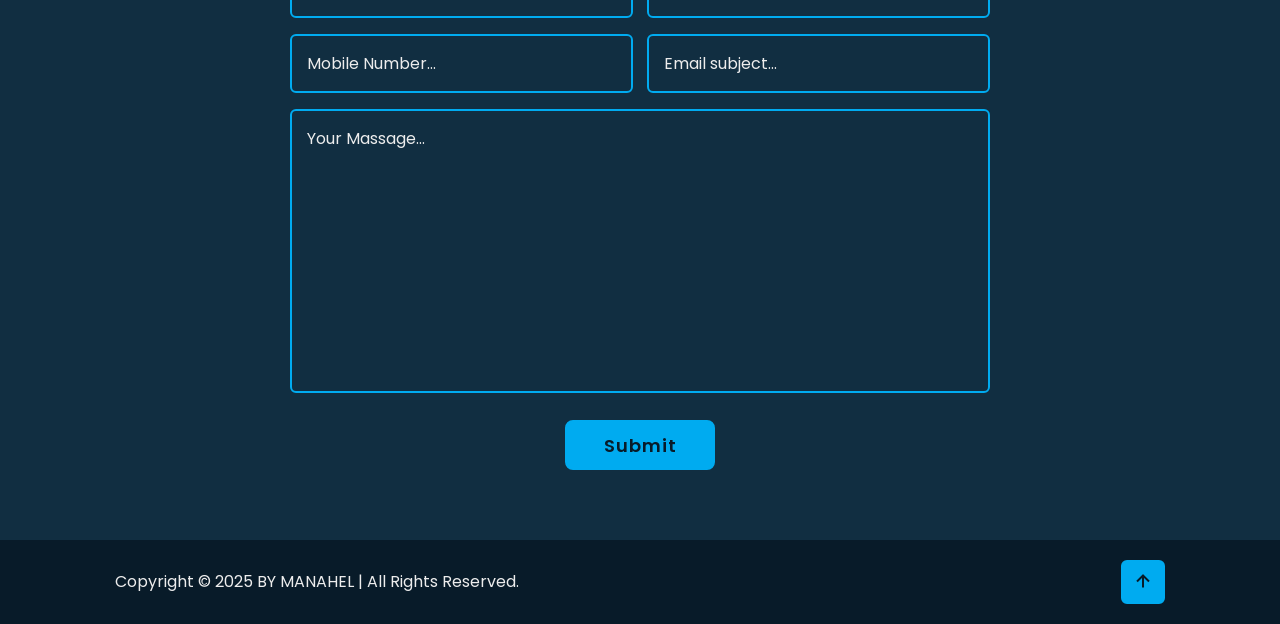
==== commit 544c4617: "Update porfolio.html" ====
--- a/porfolio.html
+++ b/porfolio.html
@@ -3,10 +3,10 @@
 <head>
     <meta charset="UTF-8">
     <meta name="viewport" content="width=device-width, initial-scale=1.0">
-    <meta name="author" content="Rubab Shaukat">
-    <meta name="description" content="Rubab Shaukat-Frontend Developer Portfolio">
-    <meta name="keywords" content="Rubab Shaukat, Frontend Developer,HTML,CSS,Python Portfolio">
-    <title>Rubab Shaukat'portfolio</title>
+    <meta name="author" content="manahel">
+    <meta name="description" content=" manahel -Frontend Developer Portfolio">
+    <meta name="keywords" content="=manahel, Frontend Developer,HTML,CSS,Python Portfolio">
+    <title>manahel 'portfolio</title>
       <link rel="stylesheet" href="portfolio.css"
               <!-- box icons -->
     <link href="https://unpkg.com/boxicons@2.1.4/css/boxicons.min.css" rel='stylesheet'>
@@ -15,7 +15,7 @@
 <body>
     <!-- header section -->
      <header class="header">
-        <a href="#" class="logo">Rubab.<span class="animate" style="--i:1;"></span></a>
+        <a href="#" class="logo">manahel.<span class="animate" style="--i:1;"></span></a>
 
         <div class="bx bx-menu" id="menu-icon"><span class="animate" style="--i:2;"></span></div>
 
@@ -36,7 +36,7 @@
      <!-- home section -->
       <section class="home show-animate" id="home">
         <div class="home-content">
-            <h1>Hi, I'm <span>Rubab Shaukat</span></h1>
+            <h1>Hi, I'm <span>manahel</span></h1>
          <div class="text-animate">
             <h3>Frontend Developer</h3>
             <!-- <span class="animate" style="--i:3;"></span> -->
@@ -72,7 +72,7 @@
          </div>
          <div class="about-content">
             <h3>Frontend Developer!</h3>
-            <p>I am Rubab Shaukat, a passionate Frontend Web Developer and BSCS student.  
+            <p>I am manahel, a passionate Frontend Web Developer and BSCS student.  
             I specialize in building modern, responsive, and user-friendly websites using HTML, CSS, and JavaScript.    
             My future goal is to become a professional web developer and work on projects that make a real impact.  
             Apart from coding, I love exploring creative ideas and staying curious about technology.</p>
@@ -328,7 +328,7 @@
 
             <footer class="footer">
                <div class="footer-text">
-                  <p>Copyright &copy; 2025 BY Rubab | All Rights Reserved.</p>
+                  <p>Copyright &copy; 2025 BY MANAHEL | All Rights Reserved.</p>
                </div>
                <div class="footer-iconTop">
                   <a href="#"><i class='bx bx-up-arrow-alt'></i></a>
@@ -337,4 +337,5 @@
             <script src="portfolio.js"></script>
 
 </body>
-</html>+
+</html>
